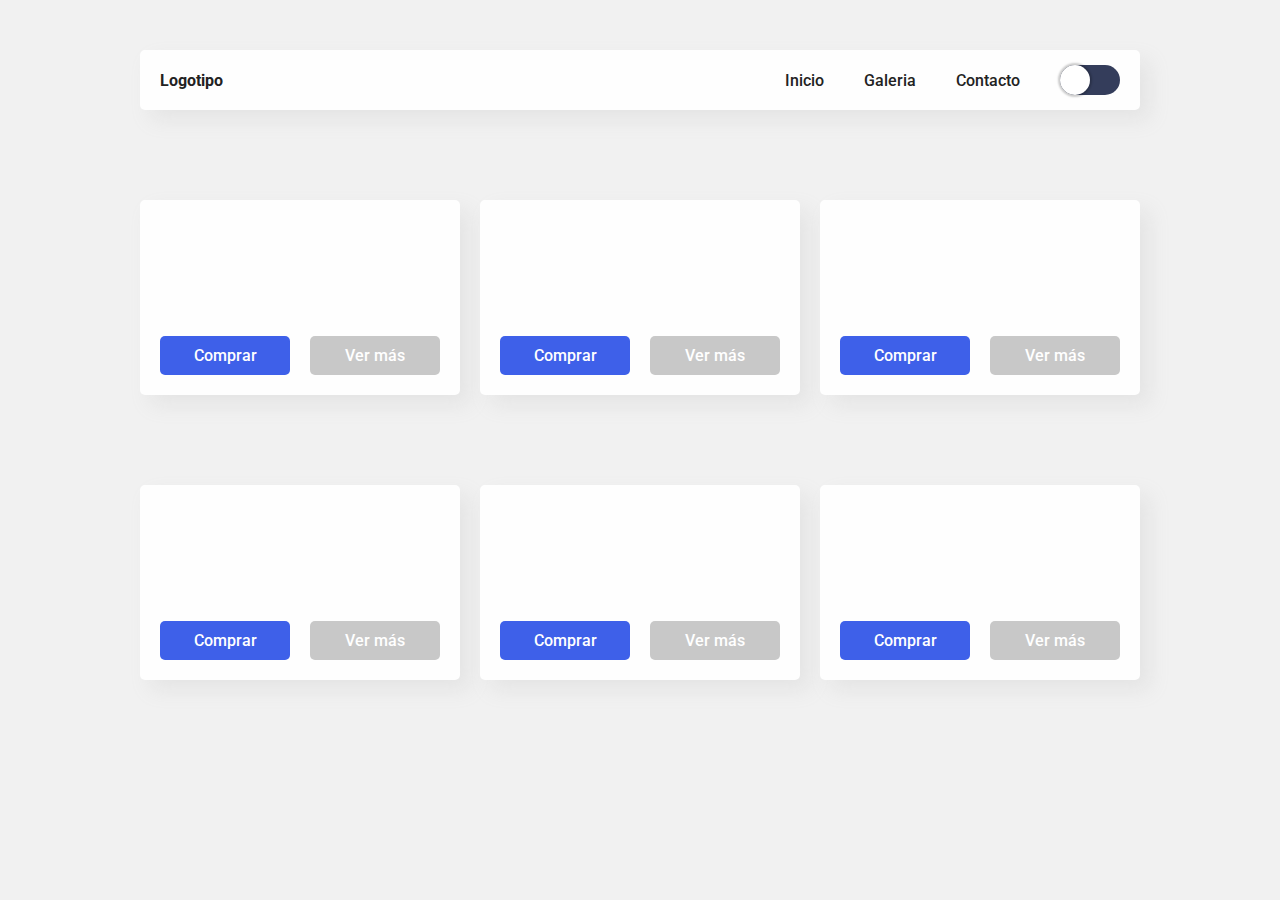
==== index.html @ 99b316aa "MLC" ====
<!DOCTYPE html>
<html lang="en">
<head>
	<meta charset="UTF-8">
	<meta name="viewport" content="width=device-width, initial-scale=1.0">
	<meta http-equiv="X-UA-Compatible" content="IE=edge">
	<title>Darkmode con Javascript</title>
	<link href="https://fonts.googleapis.com/css?family=Roboto:400,500,700&display=swap" rel="stylesheet"> 
	<script src="https://kit.fontawesome.com/2c36e9b7b1.js" crossorigin="anonymous"></script>
	<link rel="stylesheet" href="css/estilos.css">
</head>
<body>
	<div class="contenedor">
		<nav>
			<a class="logotipo" href="#">Logotipo</a>
			<div class="enlaces">
				<a href="#">Inicio</a>
				<a href="#">Galeria</a>
				<a href="#">Contacto</a>
				<button class="switch" id="switch">
					<span> <i class="fas fa-sun"></i>  </span>
            		<span> <i class="fas fa-moon"></i> </span>
				</button>
			</div>
		</nav>

		<section class="grid">
			<div class="card">
				<img src="img/1.png" alt="">
				<div class="botones">
					<a href="#" class="boton primario">Comprar</a>
					<a href="#" class="boton secundario">Ver más</a>
				</div>
			</div>
			<div class="card">
				<img src="img/2.png" alt="">
				<div class="botones">
					<a href="#" class="boton primario">Comprar</a>
					<a href="#" class="boton secundario">Ver más</a>
				</div>
			</div>
			<div class="card">
				<img src="img/3.png" alt="">
				<div class="botones">
					<a href="#" class="boton primario">Comprar</a>
					<a href="#" class="boton secundario">Ver más</a>
				</div>
			</div>
			<div class="card">
				<img src="img/4.png" alt="">
				<div class="botones">
					<a href="#" class="boton primario">Comprar</a>
					<a href="#" class="boton secundario">Ver más</a>
				</div>
			</div>
			<div class="card">
				<img src="img/5.png" alt="">
				<div class="botones">
					<a href="#" class="boton primario">Comprar</a>
					<a href="#" class="boton secundario">Ver más</a>
				</div>
			</div>
			<div class="card">
				<img src="img/6.png" alt="">
				<div class="botones">
					<a href="#" class="boton primario">Comprar</a>
					<a href="#" class="boton secundario">Ver más</a>
				</div>
			</div>
		</section>
	</div>

	<script src="js/main.js"></script>
</body>
</html>
---- css/estilos.css ----
* {
  padding: 0;
  margin: 0;
  box-sizing: border-box;
}

body {
  background: #F1F1F1;
  font-family: "Roboto", sans-serif;
  transition: 0.8s ease all;
}
body.dark {
  background: #111111;
}

a {
  color: #222222;
  text-decoration: none;
  font-weight: 500;
}

.contenedor {
  max-width: 1000px;
  width: 90%;
  margin: auto;
  padding: 50px 0;
}

nav {
  background: #FEFEFE;
  display: flex;
  justify-content: space-between;
  align-items: center;
  padding: 15px 20px;
  border-radius: 5px;
  transition: 0.3s ease all;
  box-shadow: 10px 10px 20px rgba(170, 170, 170, 0.16);
}
body.dark nav {
  background: #222222;
  box-shadow: 10px 10px 20px rgba(0, 0, 0, 0.16);
}
body.dark nav a {
  color: #C8C8C8;
}
body.dark nav a:hover {
  color: #FEFEFE;
}
nav .logotipo {
  font-weight: 700;
  font-family: "Roboto", sans-serif;
}
nav .enlaces {
  display: flex;
  align-items: center;
}
nav .enlaces a {
  margin-right: 40px;
}
nav .enlaces a:hover {
  color: #707070;
}

.switch {
  background: #343D5B;
  border-radius: 1000px;
  border: none;
  position: relative;
  cursor: pointer;
  display: flex;
  outline: none;
}
.switch::after {
  content: "";
  display: block;
  width: 30px;
  height: 30px;
  position: absolute;
  background: #fff;
  top: 0;
  left: 0;
  right: unset;
  border-radius: 100px;
  transition: 0.3s ease all;
  box-shadow: 0px 0px 2px 2px rgba(0, 0, 0, 0.2);
}
.switch.active {
  background: orange;
  color: #000;
}
.switch.active::after {
  left: unset;
  right: 0;
}
.switch span {
  width: 30px;
  height: 30px;
  line-height: 30px;
  display: block;
  background: none;
  color: #fff;
}

.grid {
  display: grid;
  grid-gap: 40px 20px;
  grid-template-columns: 1fr 1fr 1fr;
  padding: 40px 0;
}
.grid .card {
  background: #FEFEFE;
  padding: 20px;
  border-radius: 5px;
  box-shadow: 10px 10px 20px rgba(170, 170, 170, 0.16);
  display: flex;
  align-items: flex-end;
  position: relative;
  min-height: 195px;
  margin-top: 50px;
  transition: 0.3s ease all;
}
body.dark .grid .card {
  background: #222222;
  box-shadow: 10px 10px 20px rgba(0, 0, 0, 0.16);
}
.grid .card img {
  vertical-align: top;
  border-radius: 7px;
  position: absolute;
  top: -50px;
  width: calc(100% - 40px);
  max-height: 165px;
  -o-object-fit: cover;
     object-fit: cover;
}
.grid .card .botones {
  width: 100%;
  margin-top: 20px;
  display: grid;
  grid-gap: 20px;
  grid-template-columns: 1fr 1fr;
}
.grid .card .botones .boton {
  padding: 10px;
  color: #fff;
  width: 100%;
  display: block;
  background: #111111;
  text-align: center;
  border-radius: 5px;
  transition: 0.3s ease all;
}
.grid .card .botones .boton.primario {
  background: #3E60E9;
}
.grid .card .botones .boton.primario:hover {
  background: #254BE6;
}
.grid .card .botones .boton.secundario {
  background: #C8C8C8;
}
.grid .card .botones .boton.secundario:hover {
  background: #ACABAB;
}/*# sourceMappingURL=estilos.css.map */
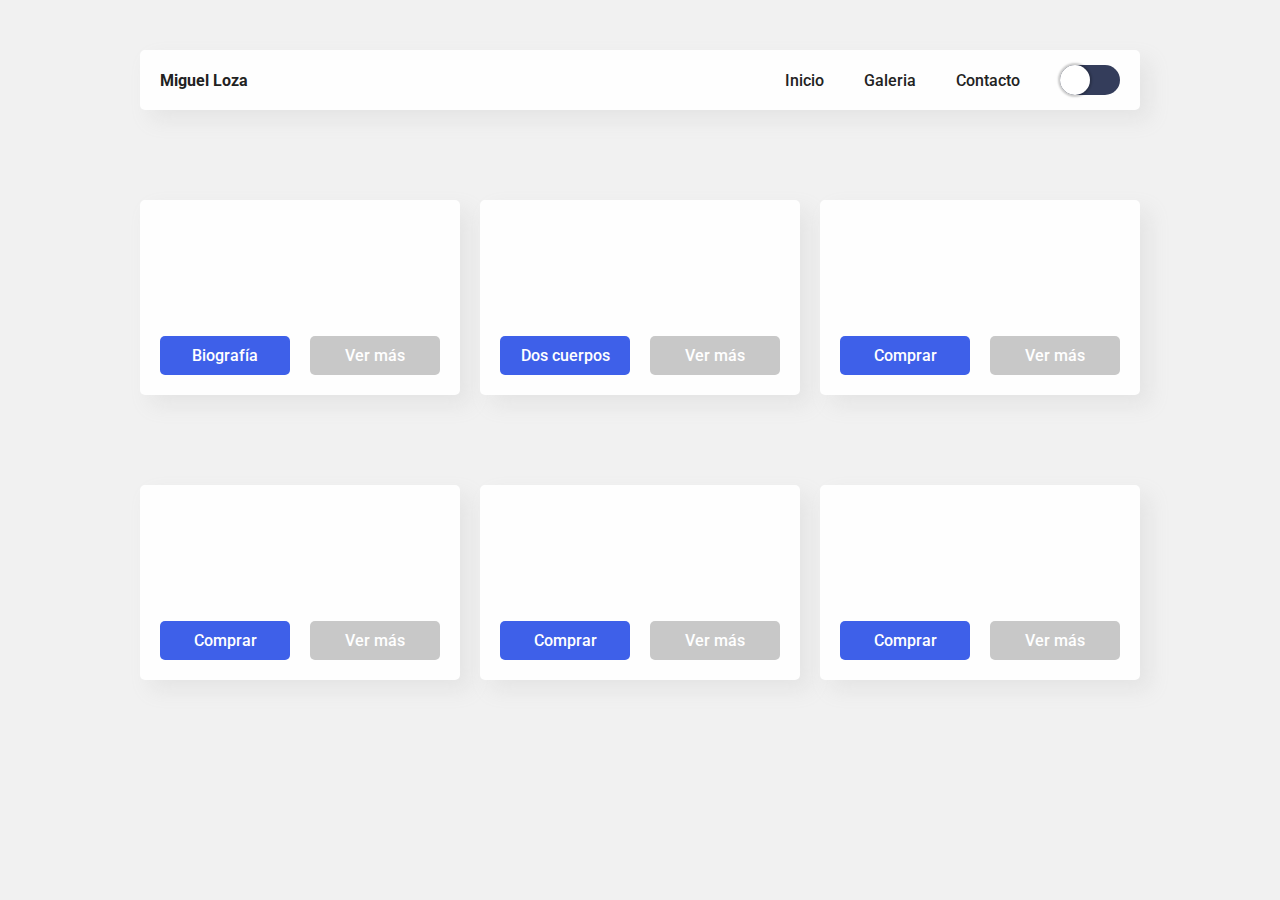
==== commit 34a77978: "Miguel Loza" ====
--- a/index.html
+++ b/index.html
@@ -4,7 +4,7 @@
 	<meta charset="UTF-8">
 	<meta name="viewport" content="width=device-width, initial-scale=1.0">
 	<meta http-equiv="X-UA-Compatible" content="IE=edge">
-	<title>Darkmode con Javascript</title>
+	<title>Octavio Paz</title>
 	<link href="https://fonts.googleapis.com/css?family=Roboto:400,500,700&display=swap" rel="stylesheet"> 
 	<script src="https://kit.fontawesome.com/2c36e9b7b1.js" crossorigin="anonymous"></script>
 	<link rel="stylesheet" href="css/estilos.css">
@@ -12,7 +12,7 @@
 <body>
 	<div class="contenedor">
 		<nav>
-			<a class="logotipo" href="#">Logotipo</a>
+			<a class="logotipo" href="#">Miguel Loza</a>
 			<div class="enlaces">
 				<a href="#">Inicio</a>
 				<a href="#">Galeria</a>
@@ -28,15 +28,15 @@
 			<div class="card">
 				<img src="img/1.png" alt="">
 				<div class="botones">
-					<a href="#" class="boton primario">Comprar</a>
-					<a href="#" class="boton secundario">Ver más</a>
+					<a href="#" class="boton primario">Biografía</a>
+					<a href="DosCuerpos.html" class="boton secundario">Ver más</a>
 				</div>
 			</div>
 			<div class="card">
 				<img src="img/2.png" alt="">
 				<div class="botones">
-					<a href="#" class="boton primario">Comprar</a>
-					<a href="#" class="boton secundario">Ver más</a>
+					<a href="#" class="boton primario">Dos cuerpos</a>
+					<a href="DosCuerpos.html" class="boton secundario">Ver más</a>
 				</div>
 			</div>
 			<div class="card">
